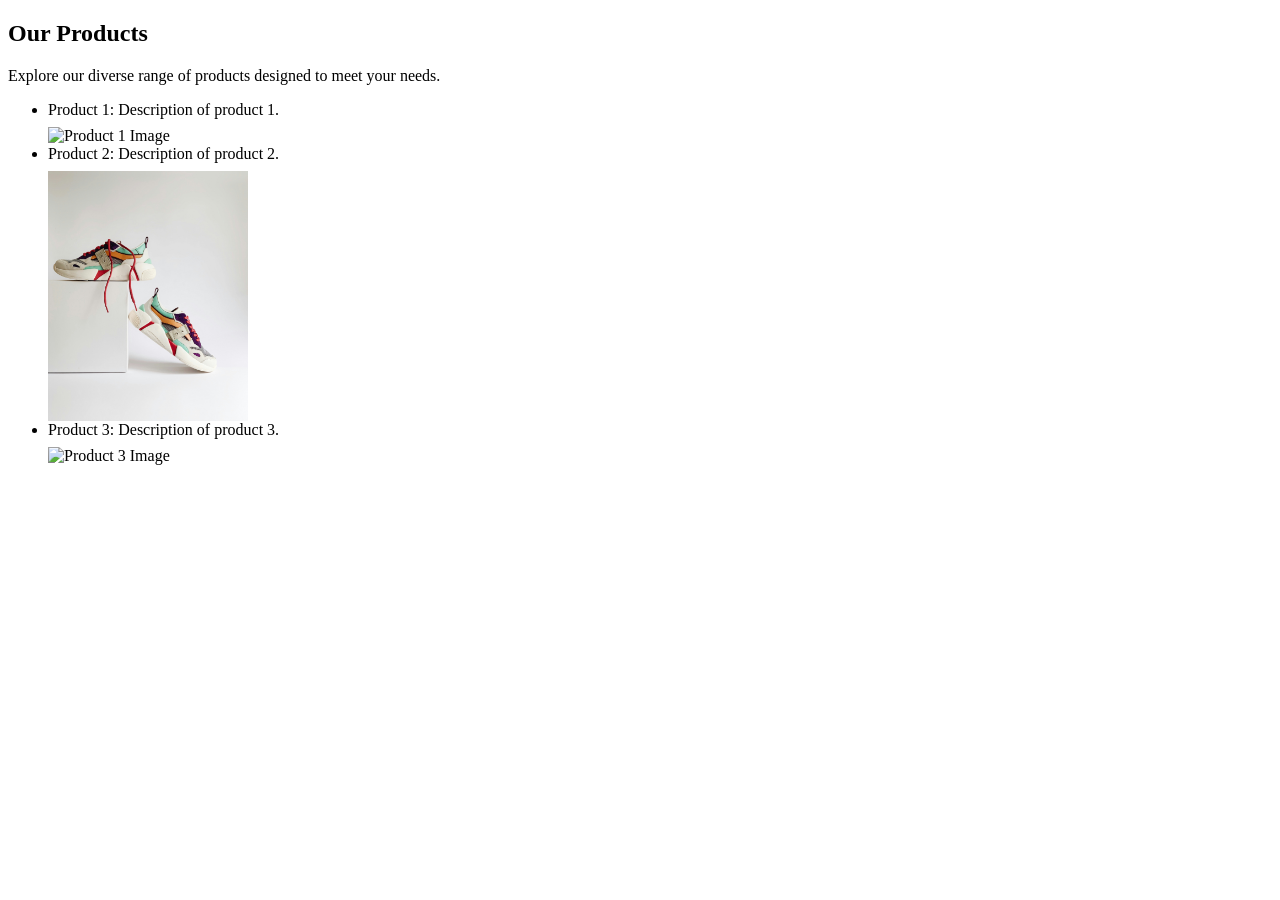
==== products.html @ 6f290822 "first commit" ====
<!DOCTYPE html>
<html lang="en">
<head>
    <meta charset="UTF-8">
    <meta name="viewport" content="width=device-width, initial-scale=1.0">
    <title>online store products</title>
    <style>
        
        section ul li img {
            max-width: 200px;
            height: auto;
            display: block;
            margin-top: 0.5em;
        }
    </style>
</head>
<body>
    <section>
        <h1>Our Products</h1>
        <p>Explore our diverse range of products designed to meet your needs.</p>
        <ul>
            <li>Product 1: Description of product 1.
                <img src="images/product1.jpg" alt="Product 1 Image">
            </li>
            <li>Product 2: Description of product 2.
                <img src="images/product2.jpg" alt="Product 2 Image">
            </li>
            <li>Product 3: Description of product 3.
                <img src="images/product3.jpg" alt="Product 3 Image">
        </ul>
</body>
</html>
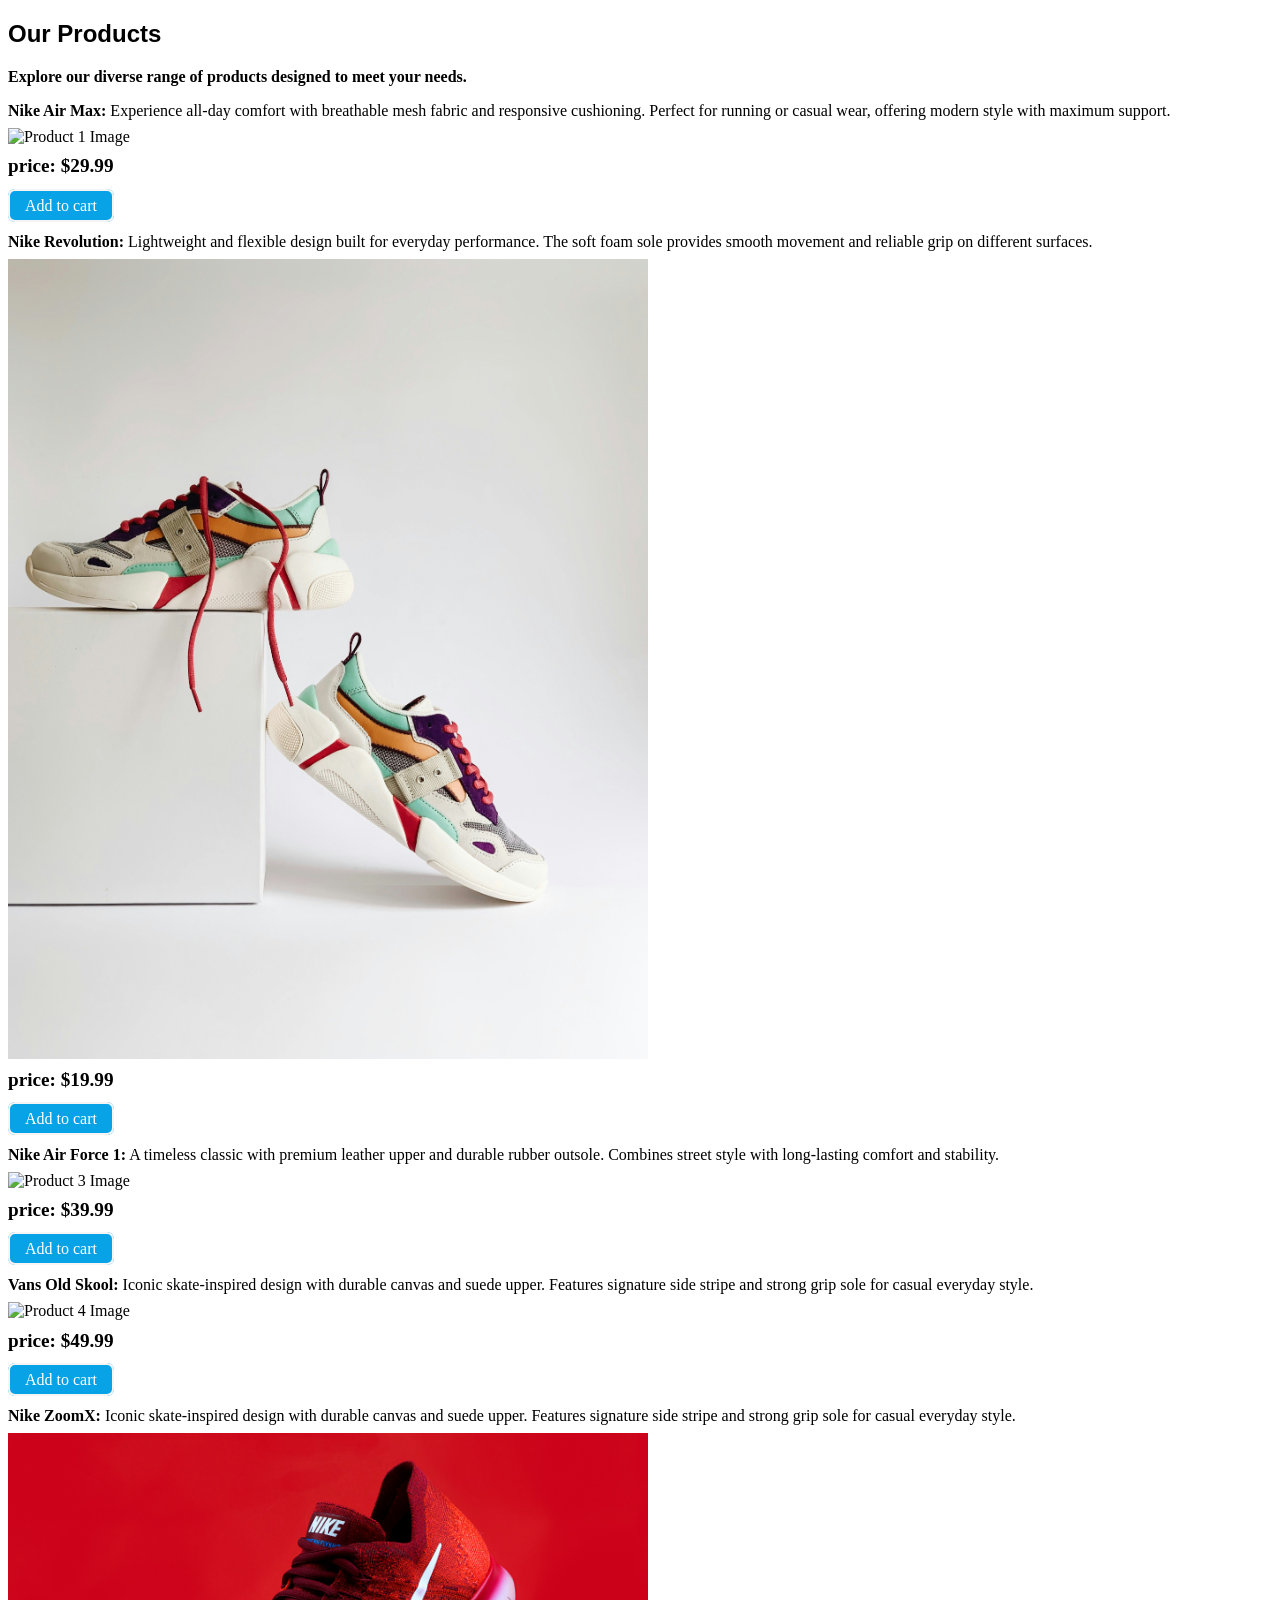
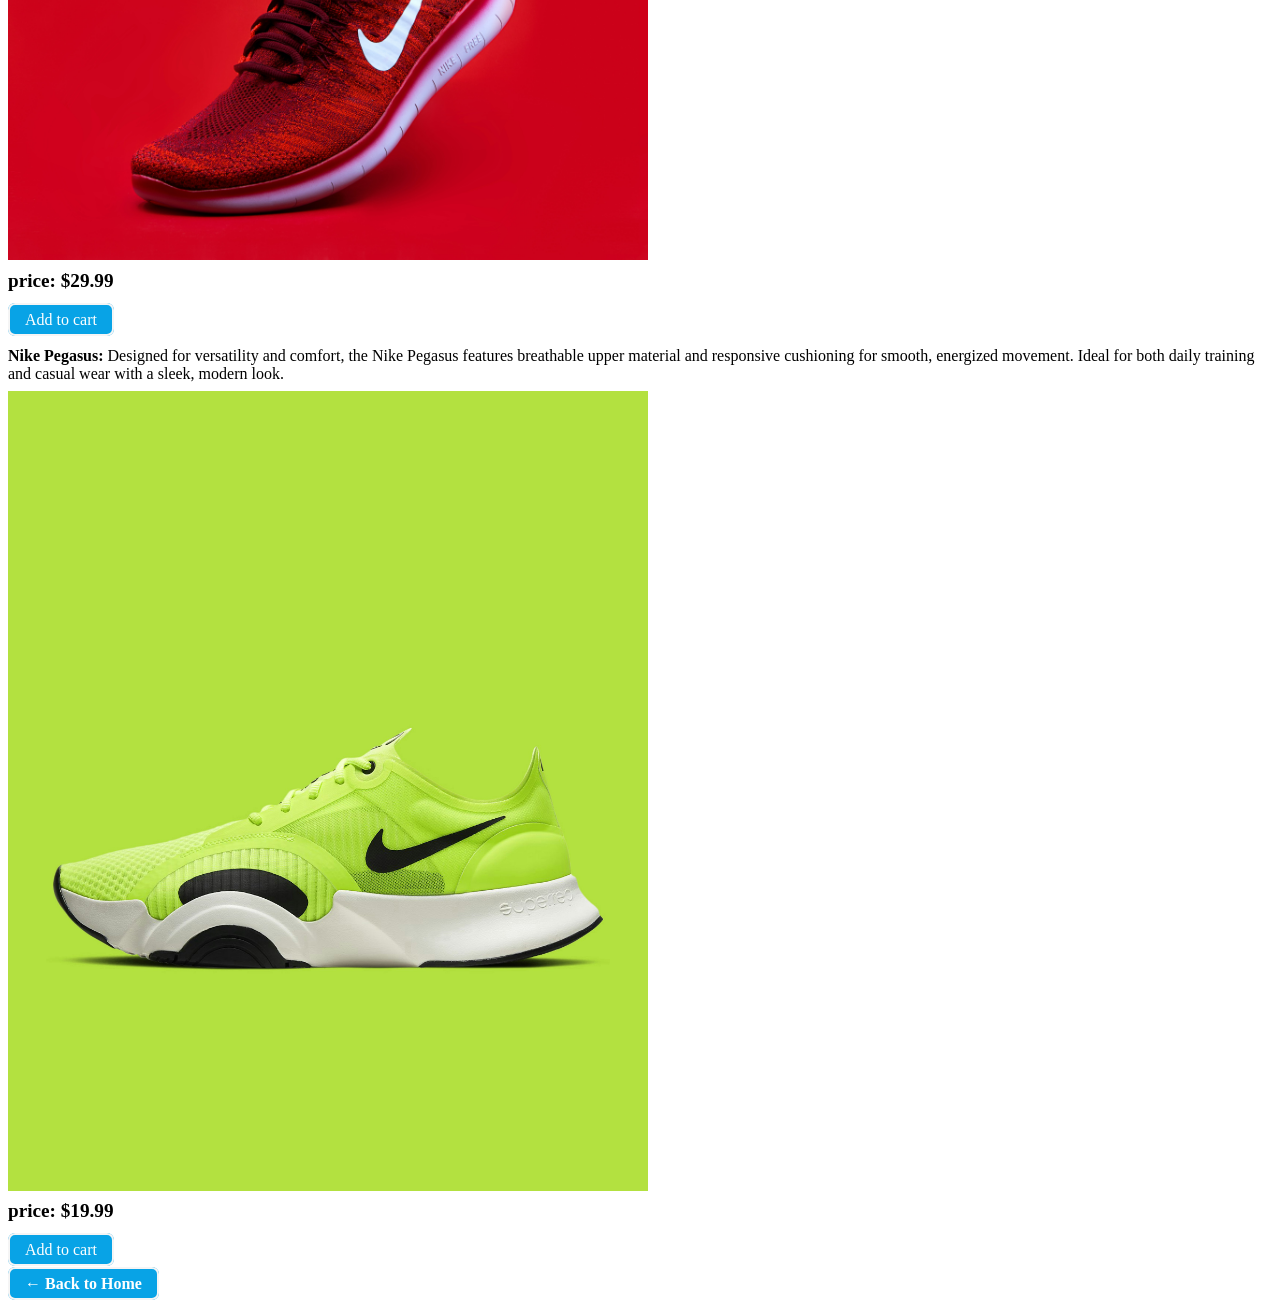
==== commit d09fd99c: "Complete products, about, and contact pages with styling" ====
--- a/products.html
+++ b/products.html
@@ -1,32 +1,54 @@
 <!DOCTYPE html>
 <html lang="en">
 <head>
+    <link rel="stylesheet" href="styles.css">
     <meta charset="UTF-8">
     <meta name="viewport" content="width=device-width, initial-scale=1.0">
     <title>online store products</title>
-    <style>
-        
-        section ul li img {
-            max-width: 200px;
-            height: auto;
-            display: block;
-            margin-top: 0.5em;
-        }
-    </style>
+    
 </head>
-<body>
+<body id=""products-page>
     <section>
         <h1>Our Products</h1>
         <p>Explore our diverse range of products designed to meet your needs.</p>
-        <ul>
-            <li>Product 1: Description of product 1.
+        
+            <div><span class="description">Nike Air Max:</span> Experience all-day comfort with breathable mesh fabric and responsive cushioning. Perfect for running or casual wear, offering modern style with maximum support.
                 <img src="images/product1.jpg" alt="Product 1 Image">
-            </li>
-            <li>Product 2: Description of product 2.
+                <p class="price">price: $29.99</p>
+                <a class="cart" href="product1.html" class="btn">Add to cart</a>
+            </div>
+            <br>
+            <div><span class="description">Nike Revolution:</span> Lightweight and flexible design built for everyday performance. The soft foam sole provides smooth movement and reliable grip on different surfaces.
                 <img src="images/product2.jpg" alt="Product 2 Image">
-            </li>
-            <li>Product 3: Description of product 3.
+                <p class="price">price: $19.99</p>
+                <a class="cart" href="product2.html" class="btn">Add to cart</a>
+            </div>
+            <br>
+            <div><span class="description">Nike Air Force 1:</span> A timeless classic with premium leather upper and durable rubber outsole. Combines street style with long-lasting comfort and stability.
                 <img src="images/product3.jpg" alt="Product 3 Image">
-        </ul>
+                <p class="price">price: $39.99</p>
+                <a class="cart" href="product3.html" class="btn">Add to cart</a>
+            </div>
+            <br>
+            <div><span class="description">Vans Old Skool:</span> Iconic skate-inspired design with durable canvas and suede upper. Features signature side stripe and strong grip sole for casual everyday style.
+                <img src="images/product4.jpg" alt="Product 4 Image">
+                <p class="price">price: $49.99</p>
+                <a class="cart" href="product4.html" class="btn">Add to cart</a>
+            </div>
+            <br>
+            <div><span class="description">Nike ZoomX:</span> Iconic skate-inspired design with durable canvas and suede upper. Features signature side stripe and strong grip sole for casual everyday style.
+                <img src="images/product5.jpg" alt="Product 5 Image">
+                <p class="price">price: $29.99</p>
+                <a class="cart" href="product5.html" class="btn">Add to cart</a>
+            </div>
+            <br>
+            <div><span class="description">Nike Pegasus:</span> Designed for versatility and comfort, the Nike Pegasus features breathable upper material and responsive cushioning for smooth, energized movement. Ideal for both daily training and casual wear with a sleek, modern look.
+                <img src="images/product6.jpg" alt="Product 6 Image"> 
+                <p class="price">price: $19.99</p>   
+                <a class="cart" href="product6.html" class="btn">Add to cart</a>
+              </div>
+        
+        </section>
+<p><a class="cart" href="index.html" class="btn" id="back-btn">&larr; Back to Home</a></p>
 </body>
 </html>
--- a/styles.css
+++ b/styles.css
@@ -0,0 +1,218 @@
+#home-page{
+    width: 100%;
+    height: 100vh;
+    background-image: url('images/logo4.jpg');
+    background-size: cover;
+    background-position: center;
+}
+#shop-btn {
+    display: flex;
+    position: absolute;
+    bottom:50px;
+    left:30px;
+    font-size: 1.5rem;
+    font-weight: bold;
+    padding: 15px 30px;
+    background-color: #08a3e6;
+    color: white;
+    text-decoration: none;
+    border-radius: 8px;
+    margin-top: 20px;
+    transition: background-color 0.2s, transform 0.2s;
+}
+
+#shop-btn:hover {
+    background-color: #0056b3;
+    transform: scale(1.05);
+}
+nav {
+    background-color: whitesmoke;
+    padding: 20px;
+    display: flex;
+    justify-content: center;
+}
+nav .navigation {
+    margin: 0 15px;
+    font-weight: bolder;
+    text-decoration: none;
+    transition: color 0.2s;
+    border: 2px solid whitesmoke;
+    padding: 6px 15px;
+    border-radius: 7px;
+    background-color:#08a3e6 ;
+    color: white;
+}
+nav .navigation:hover {
+    color: #0056b3;
+    background-color: white;
+    border: 2px solid #08a3e6;
+}
+h1 {
+    font-family: Arial, Helvetica, sans-serif;
+    font-weight: 900;
+    font-style: normal;
+
+}
+p{
+    font-family: 'Times New Roman', Times, serif;
+    font-weight: bold;
+}
+#products-page{
+    font-family: Arial, Helvetica, sans-serif;
+    font-weight: bold;
+}
+img {
+    width: 100%;
+    max-width: 640px;
+    height: auto;
+    display: block;
+    margin-top: 0.5em;
+}
+.price {
+    font-size: 1.2rem;
+    font-weight: bold;
+    margin-top: 0.5em;
+}
+
+.cart{
+text-decoration: none;
+    transition: color 0.2s;
+    border: 2px solid whitesmoke;
+    padding: 6px 15px;
+    border-radius: 7px;
+    background-color:#08a3e6 ;
+    color: white;
+    margin-top: 50px;
+    margin-bottom: 50px;
+}
+.description{
+    font-family: 'Times New Roman', Times, serif;
+    font-weight: bolder;
+}
+.cart:hover {
+    color: #0056b3;
+    background-color: white;
+    border: 2px solid #08a3e6;
+}
+#about-page{
+    font-family: Arial, Helvetica, sans-serif;
+    font-weight: bold;
+    background-image:url("images/logo3.jpg") ;
+}
+.about-text{
+    background-color: rgb(206, 213, 222);
+    padding: 20px;
+    border-radius: 10px;
+    max-width: 600px;
+    margin: 50px auto;
+    font-size: 1.2rem;
+}
+.about-text h2 {
+    font-size: 2rem;
+    margin-bottom: 20px;
+}
+.about-text h3 {
+    font-size: 1.2rem;
+    line-height: 1.5;
+}
+.about-text ul {
+    list-style-type: disc;
+    padding:20px;
+    margin-left: 40px;
+   
+}
+/* Contact Page Background */
+#contact-page {
+    background-image: url("../images/logo6.jpg"); /* adjust path if needed */
+    background-size: cover;
+    background-position: center;
+    background-repeat: no-repeat;
+    height: 100vh;
+    width:100%;
+    font-family: Arial, sans-serif;
+}
+
+/* Overlay effect (makes text readable) */
+.contact {
+    background: rgba(0, 0, 0, 0.6);
+    width: 100%;
+    min-height: 100vh;
+    padding: 60px 20px;
+    color: white;
+    display: flex;
+    flex-direction: column;
+    align-items: center;
+}
+
+/* Title */
+.contact h1 {
+    margin-bottom: 10px;
+    font-size: 36px;
+}
+
+.contact p {
+    margin-bottom: 30px;
+}
+
+/* Form container */
+form {
+    background: white;
+    padding: 30px;
+    border-radius: 8px;
+    width: 100%;
+    max-width: 500px;
+    color: black;
+}
+
+/* Form groups */
+.form-group {
+    margin-bottom: 20px;
+    display: flex;
+    flex-direction: column;
+}
+
+/* Labels */
+label {
+    margin-bottom: 5px;
+    font-weight: bold;
+}
+
+/* Inputs and textarea */
+input,
+textarea {
+    padding: 10px;
+    border: 1px solid #ccc;
+    border-radius: 5px;
+    font-size: 14px;
+}
+
+/* Focus effect */
+input:focus,
+textarea:focus {
+    border-color: #333;
+    outline: none;
+}
+
+/* Button */
+button {
+    padding: 10px;
+    background: #333;
+    color: white;
+    border: none;
+    border-radius: 5px;
+    cursor: pointer;
+    font-size: 16px;
+    transition: 0.3s;
+}
+
+/* Button hover */
+button:hover {
+    background: #555;
+}
+
+/* Responsive */
+@media (max-width: 600px) {
+    form {
+        padding: 20px;
+    }
+}
